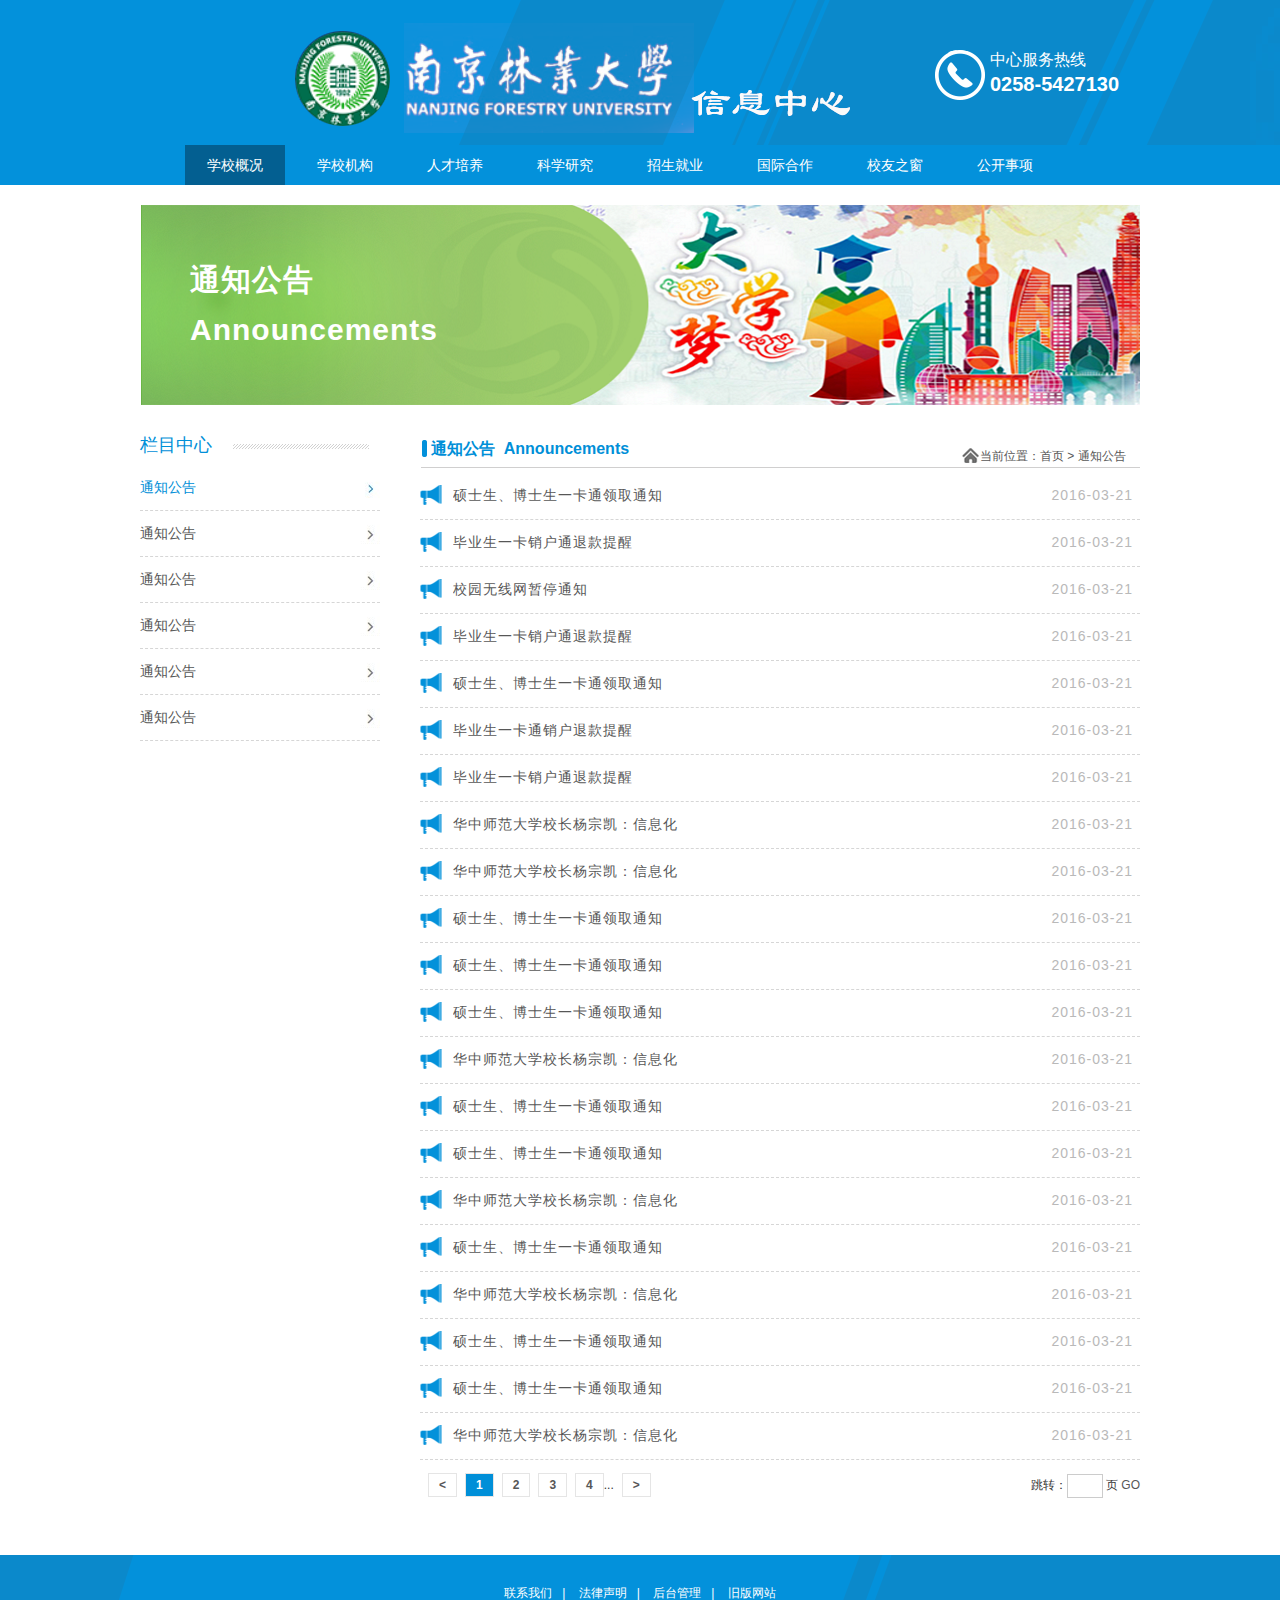
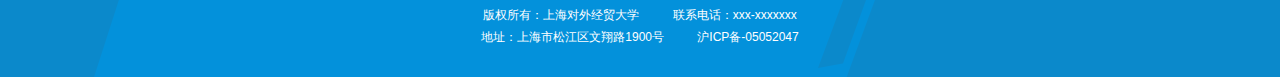
==== List.html @ 810687e2 "123" ====
﻿<!DOCTYPE HTML PUBLIC "-//W3C//DTD HTML 4.01//EN" "http://www.w3.org/TR/html4/strict.dtd">
<html>
<head>
    <meta http-equiv="Content-Type" content="text/html; charset=utf-8" />
    <title>南京林业大学</title>
    <link href="css/style.css" type="text/css" rel="stylesheet" />
</head>
<body>
    <div class="headCenter" id="headCenter">
        <div class="headMenu" id="headMenu">
            <div class="headMenuTelLogo">
            </div>
            <div class="headMenuTelCenter">
                <div class="headMenu01" id="headMenu01">
                    中心服务热线
                </div>
                <div class="headMenu02" id="headMenu02">
                    0258-5427130
                </div>
            </div>
        </div>
        <div class="index_top_out">
            <div class="index_top">
                <div class="index_nav">
                    <ul>
                        <li class="cur"><a href="Index.html">学校概况</a> </li>
                        <li><a href="page2.html">学校机构</a> </li>
                        <li><a href="page3.html">人才培养</a> </li>
                        <li><a href="#">科学研究</a> </li>
                        <li><a href="#">招生就业</a> </li>
                        <li><a href="#">国际合作</a> </li>
                        <li><a href="#">校友之窗</a> </li>
                        <li><a href="#">公开事项</a></li>
                    </ul>
                </div>
            </div>
        </div>
    </div>
    <div class="list_center">
        <div class="list_centerbg">
            <div class="list_centertitle">
                通知公告<br />
                Announcements
            </div>
        </div>
    </div>
    <div class="list_main">
        <div class="list_center_main">
            <div class="list_mainleft">
                <dl>
                    <dt>栏目中心 </dt>
                    <dd class="cur">
                        <a href="#">通知公告</a>
                    </dd>
                    <dd>
                        <a href="#">通知公告</a>
                    </dd>
                    <dd>
                        <a href="#">通知公告</a>
                    </dd>
                    <dd>
                        <a href="#">通知公告</a>
                    </dd>
                    <dd>
                        <a href="#">通知公告</a>
                    </dd>
                    <dd>
                        <a href="#">通知公告</a>
                    </dd>
                </dl>
            </div>
            <div class="list_mainright">
                <div class="outer3 outer4 outer6">
                    <div class="line">
                    </div>
                    <div class="list06">
                        <div class="list06left list06left">
                            <h4 class="h4">
                                通知公告&nbsp;&nbsp;Announcements
                            </h4>
                        </div>
                        <div class="list06right list06right licon">
                            <span class="a13">当前位置：首页 > 通知公告</span>
                        </div>
                    </div>
                    <ul>
                        <li>
                            <dl>
                                <dt class="messdt"></dt>
                                <dd>
                                    <a href="#" class="title03 hovercolor" title="硕士生、博士生一卡通领取通知">硕士生、博士生一卡通领取通知</a> <span class="title04 gray">
                                        2016-03-21</span>
                                </dd>
                            </dl>
                        </li>
                        <li>
                            <dl>
                                <dt class="messdt"></dt>
                                <dd>
                                    <a href="#" class="title03 hovercolor" title="毕业生一卡通销户退款提醒">毕业生一卡销户通退款提醒</a> <span class="title04">
                                        2016-03-21</span>
                                </dd>
                            </dl>
                        </li>
                        <li>
                            <dl>
                                <dt class="messdt"></dt>
                                <dd>
                                    <a href="#" class="title03 hovercolor" title="校园无线网暂停通知">校园无线网暂停通知</a> <span class="title04">2016-03-21</span>
                                </dd>
                            </dl>
                        </li>
                        <li>
                            <dl>
                                <dt class="messdt"></dt>
                                <dd>
                                    <a href="#" class="title03 hovercolor" title="毕业生一卡销户通退款提醒">毕业生一卡销户通退款提醒</a> <span class="title04">
                                        2016-03-21</span>
                                </dd>
                            </dl>
                        </li>
                        <li>
                            <dl>
                                <dt class="messdt"></dt>
                                <dd>
                                    <a href="#" class="title03 hovercolor" title="硕士生、博士生一卡通领取通知">硕士生、博士生一卡通领取通知</a> <span class="title04">
                                        2016-03-21</span>
                                </dd>
                            </dl>
                        </li>
                        <li>
                            <dl>
                                <dt class="messdt"></dt>
                                <dd>
                                    <a href="#" class="title03 hovercolor" title="毕业生一卡通销户退款提醒">毕业生一卡通销户退款提醒</a> <span class="title04">
                                        2016-03-21</span>
                                </dd>
                            </dl>
                        </li>
                        <li>
                            <dl>
                                <dt class="messdt"></dt>
                                <dd>
                                    <a href="#" class="title03 hovercolor" title="毕业生一卡销户通退款提醒">毕业生一卡销户通退款提醒</a> <span class="title04">
                                        2016-03-21</span>
                                </dd>
                            </dl>
                        </li>
                        <li>
                            <dl>
                                <dt class="messdt"></dt>
                                <dd>
                                    <a href="#" class="title03 hovercolor" title="华中师范大学校长杨宗凯：信息化">华中师范大学校长杨宗凯：信息化</a> <span class="title04">
                                        2016-03-21</span>
                                </dd>
                            </dl>
                        </li>
                        <li>
                            <dl>
                                <dt class="messdt"></dt>
                                <dd>
                                    <a href="#" class="title03 hovercolor" title="华中师范大学校长杨宗凯：信息化">华中师范大学校长杨宗凯：信息化</a> <span class="title04">
                                        2016-03-21</span>
                                </dd>
                            </dl>
                        </li>
                        <li>
                            <dl>
                                <dt class="messdt"></dt>
                                <dd>
                                    <a href="#" class="title03 hovercolor" title="硕士生、博士生一卡通领取通知">硕士生、博士生一卡通领取通知</a> <span class="title04 gray">
                                        2016-03-21</span>
                                </dd>
                            </dl>
                        </li>
                        <li>
                            <dl>
                                <dt class="messdt"></dt>
                                <dd>
                                    <a href="#" class="title03 hovercolor" title="硕士生、博士生一卡通领取通知">硕士生、博士生一卡通领取通知</a> <span class="title04 gray">
                                        2016-03-21</span>
                                </dd>
                            </dl>
                        </li>
                        <li>
                            <dl>
                                <dt class="messdt"></dt>
                                <dd>
                                    <a href="#" class="title03 hovercolor" title="硕士生、博士生一卡通领取通知">硕士生、博士生一卡通领取通知</a> <span class="title04 gray">
                                        2016-03-21</span>
                                </dd>
                            </dl>
                        </li>
                        <li>
                            <dl>
                                <dt class="messdt"></dt>
                                <dd>
                                    <a href="#" class="title03 hovercolor" title="华中师范大学校长杨宗凯：信息化">华中师范大学校长杨宗凯：信息化</a> <span class="title04">
                                        2016-03-21</span>
                                </dd>
                            </dl>
                        </li>
                        <li>
                            <dl>
                                <dt class="messdt"></dt>
                                <dd>
                                    <a href="#" class="title03 hovercolor" title="硕士生、博士生一卡通领取通知">硕士生、博士生一卡通领取通知</a> <span class="title04 gray">
                                        2016-03-21</span>
                                </dd>
                            </dl>
                        </li>
                        <li>
                            <dl>
                                <dt class="messdt"></dt>
                                <dd>
                                    <a href="#" class="title03 hovercolor" title="硕士生、博士生一卡通领取通知">硕士生、博士生一卡通领取通知</a> <span class="title04 gray">
                                        2016-03-21</span>
                                </dd>
                            </dl>
                        </li>
                        <li>
                            <dl>
                                <dt class="messdt"></dt>
                                <dd>
                                    <a href="#" class="title03 hovercolor" title="华中师范大学校长杨宗凯：信息化">华中师范大学校长杨宗凯：信息化</a> <span class="title04">
                                        2016-03-21</span>
                                </dd>
                            </dl>
                        </li>
                        <li>
                            <dl>
                                <dt class="messdt"></dt>
                                <dd>
                                    <a href="#" class="title03 hovercolor" title="硕士生、博士生一卡通领取通知">硕士生、博士生一卡通领取通知</a> <span class="title04 gray">
                                        2016-03-21</span>
                                </dd>
                            </dl>
                        </li>
                        <li>
                            <dl>
                                <dt class="messdt"></dt>
                                <dd>
                                    <a href="#" class="title03 hovercolor" title="华中师范大学校长杨宗凯：信息化">华中师范大学校长杨宗凯：信息化</a> <span class="title04">
                                        2016-03-21</span>
                                </dd>
                            </dl>
                        </li>
                        <li>
                            <dl>
                                <dt class="messdt"></dt>
                                <dd>
                                    <a href="#" class="title03 hovercolor" title="硕士生、博士生一卡通领取通知">硕士生、博士生一卡通领取通知</a> <span class="title04 gray">
                                        2016-03-21</span>
                                </dd>
                            </dl>
                        </li>
                        <li>
                            <dl>
                                <dt class="messdt"></dt>
                                <dd>
                                    <a href="#" class="title03 hovercolor" title="硕士生、博士生一卡通领取通知">硕士生、博士生一卡通领取通知</a> <span class="title04 gray">
                                        2016-03-21</span>
                                </dd>
                            </dl>
                        </li>
                        <li>
                            <dl>
                                <dt class="messdt"></dt>
                                <dd>
                                    <a href="#" class="title03 hovercolor" title="华中师范大学校长杨宗凯：信息化">华中师范大学校长杨宗凯：信息化</a> <span class="title04">
                                        2016-03-21</span>
                                </dd>
                            </dl>
                        </li>
                    </ul>
                    <div class="pageing">
                        <ul class="page">
                            <li><a href="#"><</a></li>
                            <li><a href="#" class="cur">1</a></li>
                            <li><a href="#">2</a></li>
                            <li><a href="#">3</a></li>
                            <li><a href="#">4</a></li><li><span>...</span></li>
                            <li><a href="#">></a></li>
                        </ul>
                        <ul class="pageingtz">
                         <li>
                         跳转：<input type="text" class="input"/>&nbsp;页&nbsp;<a href="#" class="a13">GO</a>
                         </li>
                        </ul>
                    </div>
                </div>
            </div>
        </div>
    </div>
    <div class="foot">
        <div class="foot_main">
            <p>
                <a href="#">联系我们</a><span>|</span> <a href="#">法律声明</a><span>|</span> <a href="#">后台管理</a><span>|</span>
                <a href="#">旧版网站</a>
            </p>
            <p>
                <label>
                    版权所有：上海对外经贸大学
                </label>
                &nbsp;&nbsp;&nbsp;&nbsp;&nbsp;&nbsp;&nbsp;&nbsp;
                <label>
                    联系电话：xxx-xxxxxxx
                </label>
            </p>
            <p>
                <label>
                    地址：上海市松江区文翔路1900号
                </label>
                &nbsp;&nbsp;&nbsp;&nbsp;&nbsp;&nbsp;&nbsp;&nbsp;
                <label>
                    沪ICP备-05052047
                </label>
            </p>
        </div>
    </div>
</body>
</html>
---- css/style.css ----
﻿{padding: 0px;margin: 0px;font-family: inherit;}
html{font-size: 100%;}
html, body, div, span, object, iframe, h1, h2, h3, h4, h5, h6, p, blockquote, pre, a, abbr, acronym, address, code, del, dfn, em, img, q, dl, dt, dd, ol, ul, li, fieldset, form, label, legend, article, aside, details, dialog, figcaption, figure, footer, header, hgroup, menu, nav, section, summary{margin: 0px;padding: 0px;border: 0px none;font: inherit;vertical-align: baseline;}
body{font-family: Roboto,Helvetica,Tahoma,Arial,sans-serif,SimSun,"宋体";font-size: 12px;color: #333;}
ol, ul{list-style: none outside none;}
a{text-decoration: none;}
li{list-style-type: none;}
h1, h2, h3, h4, h5, h6{font-weight: 400;}
h3{font-size: 1.5em;}
a:hover{ cursor:pointer;}
img{color: transparent;font-size: 0px;border: 0px none;vertical-align: middle;}
hr{border-right: 0px solid #CCC;border-width: 1px 0px 0px;border-style: solid;border-color: #CCC;-moz-border-top-colors: none;-moz-border-right-colors: none;-moz-border-bottom-colors: none;-moz-border-left-colors: none;border-image: none;}
hr{clear: both;height: 0px;overflow: hidden;}
button, input, select, textarea{margin: 0px;font-size: 100%;vertical-align: middle;}
b, strong{font-weight: 700;}
table{border-collapse: collapse;}
.lkundeline{text-decoration: underline;}
.line{height:15px;}
.h4{font-size:16px;color:#008FD8;font-weight:bold;text-align: center;}
.a12{font-size:12px;color:#B9B9B9;text-align: center;}
.a13{font-size:12px; color:#575757;}
.a14{font-size:12px; color:#575757;}
.pdr20{padding-right:20px;}
.gray{color:#B9B9B9;}
.blue{color:#008FD8;}
.right{ float:right;}
.hovercolor:hover{color:#008FD8;}
.underline:hover{ text-decoration:underline;}
.licon{background: url("../Images/licon.png") no-repeat scroll center left transparent; text-indent:20px;}
/*头部样式*/
.headCenter{width:100%;height:185px;background-image:url(../Images/head_logo.png);background-repeat: repeat;}
.headMenu{width:1000px;height:145px;margin:0 auto;position:relative;}
.headMenuTelLogo{width:50px;height:50px;position:absolute;right:155px;top:50px;background-image:url(../Images/tellogo.png);background-repeat: no-repeat;}
.headMenuTelCenter{width:150px;position:absolute;right:0px;top:50px;font-size:16px;color:#fff;}
.headMenu02{font-weight:bold;font-size:20px;padding-top:2px;}
.index_top_out{width: 100%;clear: both;background-color: #0391DB;height: 40px;}
.index_top_out .index_top{width: 1000px;height: 40px;margin: 0px auto;color: #FFF;}
.index_top_out .index_top .index_nav{margin-left: 45px;}
.index_top_out .index_top .index_nav ul li{float: left;position: relative;z-index: 1000;}
.index_top_out .index_top .index_nav ul li a{display: block;float: left;height: 40px;line-height: 40px;margin-right: 10px;font-size: 14px;color: #FFF;width: 100px;text-align: center;}
.index_top_out .index_top .index_nav ul li a:link, .index_nav ul li a:visited{color: #FFF;text-decoration: none;}
.index_nav ul li:hover a,.index_nav ul li.cur a{background: #035F91;}
.g-login-mid-outer{width: 100%;height: 500px;margin: 0px auto;font-size: 12px;}
/*首页样式*/
#side{width: 100%;height: 500px;overflow: hidden;position:relative;}
#side .m li{list-style: outside none none;}
#side .m li{width: 100%;min-width: 980px;background-position: center center;}
#side .m li a{display: block;width: 100%;height: 500px;}
#side .s{width:200px;height:40px;line-height:40px;position:absolute;top:460px;left:50%;}
#side .s li{display: block;float: left;cursor: pointer;width: 16px;height: 16px;margin-right: 5px;background: url("../Images/login-dot.png") no-repeat scroll center bottom transparent;text-indent: -9999px;}
#side .s li.cur{background-position: center top;}
#side2{width: 100%;height: 314px;padding-top:10px;overflow: hidden;}
#side2 .m2 li{list-style: outside none none;}
#side2 .m2 li{width: 100%;min-width: 480px;background-position: center center;}
#side2 .m2 li a{display: block;width: 100%;height: 314px;}
#side2 .s2{width:200px;height:15px;line-height:15px;position:absolute;top: 330px;left: 38%;}
#side2 .s2 li{display: block;float: left;cursor: pointer;width: 16px;height: 16px;margin-right: 5px;background: url("../Images/login-dot.png") no-repeat scroll center bottom transparent;text-indent: -9999px;}
#side2 .s2 li.cur{background-position: center top;}
.middle-menu-cent-midd{width: 1000px;margin: 0 auto;padding-top: 14px;}
.middle-menu-cent-midd .content-item-index{width: 250px;height:250px;float:left;display:inline-block;}
.middle-menu-cent-midd .content-item-index a{display:block;width: 250px;height:250px;}
.middle-menu-cent-midd .content-item-index .index01{background: url("../Images/index01.png") no-repeat 0px 0px;}
.middle-menu-cent-midd .content-item-index .index02{background: url("../Images/index02.png") no-repeat 0px 0px;}
.middle-menu-cent-midd .content-item-index .index03{background: url("../Images/index03.png") no-repeat 0px 0px;}
.middle-menu-cent-midd .content-item-index .index04{background: url("../Images/index04.png") no-repeat 0px 0px;}
.mian_center01{width:100%;height:400px;clear:both;background-color:#F0F0F0;}
.mian_center01 .middle{width:1000px;height:400px;margin:0 auto;}
.index05{width:1000px;height:33px;background: url("../Images/index05.png") no-repeat 0px 0px;}
.index05 .index05left{width:100px;height:33px;line-height:18px;float:left;display:inline-block;}
.index05 .index05right{width:50px;height:33px;line-height:33px;float:right;display:inline-block;}
.index06{width:480px;height:33px;background: url("../Images/index06.png") no-repeat 0px 0px;}
.index06 .index06left{width:100px;height:33px;line-height:18px;float:left;display:inline-block;}
.index06 .index06right{width:50px;height:33px;line-height:33px;float:right;display:inline-block;}
.outer2{width:485px;padding-right:15px;float:left;display:inline-block;height:336px;position:relative;}
.mianCenter{width:100%;min-height:500px;*min-height:500px;_min-height:500px;height:1200px;margin-top:30px;}
.mianCenter .mianCenterMain{width:1000px;height:auto;margin:0 auto;}
.outer3{width:500px;float:left;display:inline-block;height:336px;}
.outer3 ul li{height:66px;border-top:1px dashed #D6D6D6;}
.outer3 ul li.li01{border:none;}
.outer3 ul li dl{padding-top:10px;}
.outer3 ul li dt,.outer3 ul li dd{float:left;display:inline-block;height:45px;}
.outer3 ul li dt{width:23px;height:45px;}
.outer3 ul li dt.datedt{width:56px;position:relative;background: url("../Images/date02.png") no-repeat scroll center bottom transparent;}
.outer3 ul li.cur dt.datedt{background: url("../Images/date01.png") no-repeat scroll center bottom transparent;}
.outer3 ul li dt.filedt{background: url("../Images/file.png") no-repeat scroll center transparent;}
.outer3 ul li dt.perdt{background: url("../Images/per.png") no-repeat scroll center transparent;}
.outer3 ul li dt.helpdt{background: url("../Images/help.png") no-repeat scroll center transparent;}
.outer3 ul li dt.setdt{background: url("../Images/set.png") no-repeat scroll center transparent;}
.outer3 ul li dt.kuaidt{background: url("../Images/kuai.png") no-repeat scroll center transparent; width:28px;}
.outer3 ul li dt.messdt{background: url("../Images/mess.png") no-repeat scroll center transparent;}
.outer3 ul li dt .date01{position:absolute;top:2px;left:5px;color:#fff;}
.outer3 ul li dt .date02{position:absolute;top:20px;left:18px;font-size:16px;color:#A2A2A2;}
.outer3 ul li.cur dt .date02{color:#0388CD;}
.outer3 ul li dd .title01{color:#575757;font-size:14px;letter-spacing:1px;padding-left:10px;display:block;}
.outer3 ul li dd .title01:hover{color:#008FD8;}
.outer3 ul li dd .title01 i{display:inline-block;width:11px;height:11px;background: url("../Images/space.png") no-repeat scroll center transparent;}
.outer3 ul li dd .title02{color:#9C9C9C;font-size:12px;letter-spacing:1px;padding-left:10px;padding-top:6px;display:block;}
.outer3 ul li dd .title03{color:#575757;font-size:14px;letter-spacing:1px;display:inline-block; width: 320px;overflow: hidden;height: 45px;white-space: nowrap;overflow: hidden;text-overflow: ellipsis;}
.outer3 ul li dd .title03:hover{ color:#008FD8;}
.outer3 ul li dd .title04{color:#575757;font-size:14px;letter-spacing:1px;display:inline-block;float:right;}
.outer3 ul li dd .title04 .kuaidt{color:#575757;}
.outer3 ul li dd .title04 .kuaidt:hover{color:#008FD8;}
.outer4-left{width:480px;}
.outer4{height:450px; margin-bottom:35px;}
.outer4 ul li{height:46px;border-top:none; border-bottom:1px dashed #D6D6D6;}
.outer4 ul li dt{margin-right:10px;}
.outer4 ul li dl{padding-top:0px;}
.outer4 ul dl dd{width:430px; line-height:45px;}
.outer4 ul dl dd .kuaidt{display:inline-block;text-indent: 35px; background: url("../Images/kuai.png") no-repeat scroll left transparent;}
.outer5{ height:150px;}
/*列表页样式*/
.list_center{ width:100%; height:200px;  margin-top:15px;}
.list_center .list_centerbg { width:1000px; height:200px; margin:0 auto; margin-top:20px; position:relative; background: url("../Images/list01.png") no-repeat scroll center transparent;}
.list_center .list_centerbg .list_centertitle{ position:absolute; top:50px; left:50px; font-size:30px; color:#FFF; font-weight:bold; line-height:50px;  letter-spacing:1px;}
.list_main{ width:100%; height:1100px;  margin-top:20px;}
.list_main .list_center_main{width:1000px; margin:0 auto;}
.list_main .list_center_main .list_mainleft{ width:240px; height:auto; float:left; display:inline-block;  padding-right:40px;}
.list_main .list_center_main .list_mainleft dl dt{ width:240px; height:40px; line-height:40px; font-size:18px; color:#008FD8; background: url("../Images/list02.png") no-repeat scroll left transparent;}
.list_main .list_center_main .list_mainleft dl dd a{height: 45px;line-height: 45px;color: #575757;font-size: 14px; display:block; border-bottom: 1px dashed #D6D6D6;background: url("../Images/list04.png") no-repeat scroll right transparent;}
.list_main .list_center_main .list_mainleft dl dd.cur a{color: #008FD8;background: url("../Images/list05.png") no-repeat scroll right transparent;}
.list_main .list_center_main .list_mainright{ width:720px; height:auto;   float:left; display:inline-block;}
.list06{width:720px;height:33px;background: url("../Images/list06.png") no-repeat 0px 0px;}
.list06 .list06left{width:220px;height:33px;line-height:18px;float:left;display:inline-block;}
.list06 .list06right{width:180px;height:33px;line-height:33px;float:right;display:inline-block;}
.outer6{ width:720px;}
.outer6 ul dl dd {width: 680px;line-height: 45px;}
.outer6 ul li dd .title03 {width: 520px;overflow: hidden;height: 45px;white-space: nowrap;overflow: hidden;text-overflow: ellipsis;}
.outer6 ul li dd .title04{color:#B9B9B9;}
/*分页*/
.pageing {height: 50px;line-height: 50px;}
.pageing ul.page li {float: left;  border:none;}
.pageing ul.page a {margin-left: 8px;padding: 4px 10px;background: none repeat scroll 0% 0% #FFF;border: 1px solid #E5E5E5;color: #575757;font-weight: bold;}
.pageing ul.page a.cur, .pageing ul.page li a:hover {background: #008FD8;color: #fff;}
.pageing ul.pageingtz { float:right;}
.pageing ul.pageingtz li{border:none;}
.pageing ul.pageingtz li .input{width:30px; height:20px; border:1px solid #CCCCCC;}
/*详情页*/
.detail_center{width:100%;min-height:500px; height:auto; margin-top:35px;margin-bottom:80px;}
.detail_center .detail_centerbg{width:1000px;height:auto; margin:0 auto;}
.list07{width:1000px;height:33px;background: url("../Images/list07.png") no-repeat 0px 0px;}
.list07 .list07left{width:220px;height:33px;line-height:18px;float:left;display:inline-block;}
.list07 .list07right{width:170px;height:33px;line-height:33px;float:right;display:inline-block;}
.detail_center .detail_centerbg .detail_title{ text-align:center; margin-top: 40px; padding-bottom:30px; border-bottom:1px dashed #D6D6D6;}
.detail_center .detail_centerbg .detail_title .title{ font-size:20px; font-weight:bold; color:#333;}
.detail_center .detail_centerbg .detail_data{font-size:14px; color:#575757; margin-top:30px; }
.detail_center .detail_centerbg .detail_data p{ line-height:20px;}
.detail_center .detail_centerbg .detail_foot{ font-size:14px; color:#575757; margin-top:30px;}
.detail_center .detail_centerbg .detail_foot p{ line-height:20px;}

/*脚部样式*/
.foot{width:100%;height:122px;margin-top:30px;background: url("../Images/foot.png") repeat scroll center transparent;}
.foot_main{width:1000px;height:70px;margin:0 auto;text-align:center;padding-top:25px;}
.foot_main p{padding-top:5px;color:#fff;}
.foot_main p a,.foot_main p span{padding:5px;color:#fff;}
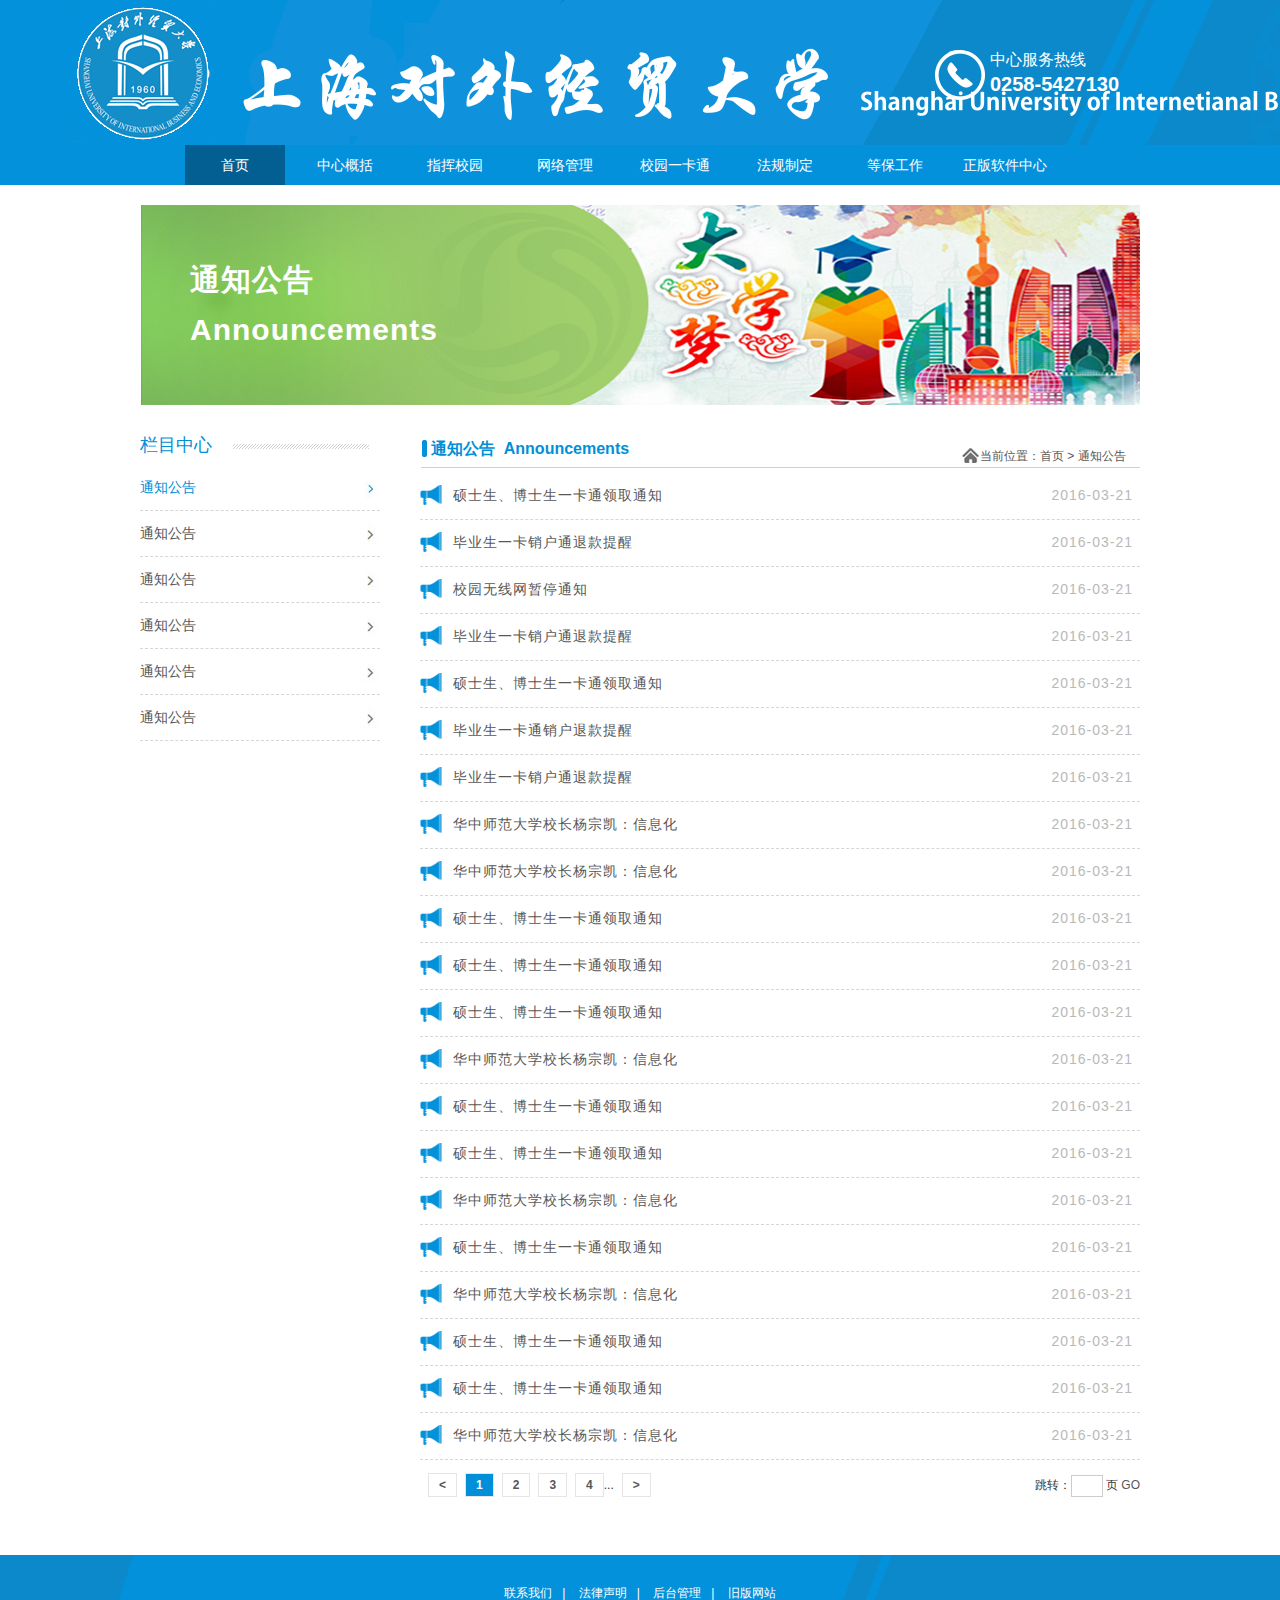
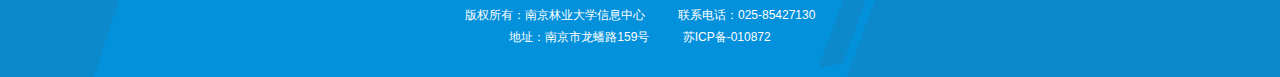
==== commit c2cfe5b6: "0523" ====
--- a/List.html
+++ b/List.html
@@ -1,322 +1,322 @@
-﻿<!DOCTYPE HTML PUBLIC "-//W3C//DTD HTML 4.01//EN" "http://www.w3.org/TR/html4/strict.dtd">
-<html>
-<head>
-    <meta http-equiv="Content-Type" content="text/html; charset=utf-8" />
-    <title>南京林业大学</title>
-    <link href="css/style.css" type="text/css" rel="stylesheet" />
-</head>
-<body>
-    <div class="headCenter" id="headCenter">
-        <div class="headMenu" id="headMenu">
-            <div class="headMenuTelLogo">
-            </div>
-            <div class="headMenuTelCenter">
-                <div class="headMenu01" id="headMenu01">
-                    中心服务热线
-                </div>
-                <div class="headMenu02" id="headMenu02">
-                    0258-5427130
-                </div>
-            </div>
-        </div>
-        <div class="index_top_out">
-            <div class="index_top">
-                <div class="index_nav">
-                    <ul>
-                        <li class="cur"><a href="Index.html">学校概况</a> </li>
-                        <li><a href="page2.html">学校机构</a> </li>
-                        <li><a href="page3.html">人才培养</a> </li>
-                        <li><a href="#">科学研究</a> </li>
-                        <li><a href="#">招生就业</a> </li>
-                        <li><a href="#">国际合作</a> </li>
-                        <li><a href="#">校友之窗</a> </li>
-                        <li><a href="#">公开事项</a></li>
-                    </ul>
-                </div>
-            </div>
-        </div>
-    </div>
-    <div class="list_center">
-        <div class="list_centerbg">
-            <div class="list_centertitle">
-                通知公告<br />
-                Announcements
-            </div>
-        </div>
-    </div>
-    <div class="list_main">
-        <div class="list_center_main">
-            <div class="list_mainleft">
-                <dl>
-                    <dt>栏目中心 </dt>
-                    <dd class="cur">
-                        <a href="#">通知公告</a>
-                    </dd>
-                    <dd>
-                        <a href="#">通知公告</a>
-                    </dd>
-                    <dd>
-                        <a href="#">通知公告</a>
-                    </dd>
-                    <dd>
-                        <a href="#">通知公告</a>
-                    </dd>
-                    <dd>
-                        <a href="#">通知公告</a>
-                    </dd>
-                    <dd>
-                        <a href="#">通知公告</a>
-                    </dd>
-                </dl>
-            </div>
-            <div class="list_mainright">
-                <div class="outer3 outer4 outer6">
-                    <div class="line">
-                    </div>
-                    <div class="list06">
-                        <div class="list06left list06left">
-                            <h4 class="h4">
-                                通知公告&nbsp;&nbsp;Announcements
-                            </h4>
-                        </div>
-                        <div class="list06right list06right licon">
-                            <span class="a13">当前位置：首页 > 通知公告</span>
-                        </div>
-                    </div>
-                    <ul>
-                        <li>
-                            <dl>
-                                <dt class="messdt"></dt>
-                                <dd>
-                                    <a href="#" class="title03 hovercolor" title="硕士生、博士生一卡通领取通知">硕士生、博士生一卡通领取通知</a> <span class="title04 gray">
-                                        2016-03-21</span>
-                                </dd>
-                            </dl>
-                        </li>
-                        <li>
-                            <dl>
-                                <dt class="messdt"></dt>
-                                <dd>
-                                    <a href="#" class="title03 hovercolor" title="毕业生一卡通销户退款提醒">毕业生一卡销户通退款提醒</a> <span class="title04">
-                                        2016-03-21</span>
-                                </dd>
-                            </dl>
-                        </li>
-                        <li>
-                            <dl>
-                                <dt class="messdt"></dt>
-                                <dd>
-                                    <a href="#" class="title03 hovercolor" title="校园无线网暂停通知">校园无线网暂停通知</a> <span class="title04">2016-03-21</span>
-                                </dd>
-                            </dl>
-                        </li>
-                        <li>
-                            <dl>
-                                <dt class="messdt"></dt>
-                                <dd>
-                                    <a href="#" class="title03 hovercolor" title="毕业生一卡销户通退款提醒">毕业生一卡销户通退款提醒</a> <span class="title04">
-                                        2016-03-21</span>
-                                </dd>
-                            </dl>
-                        </li>
-                        <li>
-                            <dl>
-                                <dt class="messdt"></dt>
-                                <dd>
-                                    <a href="#" class="title03 hovercolor" title="硕士生、博士生一卡通领取通知">硕士生、博士生一卡通领取通知</a> <span class="title04">
-                                        2016-03-21</span>
-                                </dd>
-                            </dl>
-                        </li>
-                        <li>
-                            <dl>
-                                <dt class="messdt"></dt>
-                                <dd>
-                                    <a href="#" class="title03 hovercolor" title="毕业生一卡通销户退款提醒">毕业生一卡通销户退款提醒</a> <span class="title04">
-                                        2016-03-21</span>
-                                </dd>
-                            </dl>
-                        </li>
-                        <li>
-                            <dl>
-                                <dt class="messdt"></dt>
-                                <dd>
-                                    <a href="#" class="title03 hovercolor" title="毕业生一卡销户通退款提醒">毕业生一卡销户通退款提醒</a> <span class="title04">
-                                        2016-03-21</span>
-                                </dd>
-                            </dl>
-                        </li>
-                        <li>
-                            <dl>
-                                <dt class="messdt"></dt>
-                                <dd>
-                                    <a href="#" class="title03 hovercolor" title="华中师范大学校长杨宗凯：信息化">华中师范大学校长杨宗凯：信息化</a> <span class="title04">
-                                        2016-03-21</span>
-                                </dd>
-                            </dl>
-                        </li>
-                        <li>
-                            <dl>
-                                <dt class="messdt"></dt>
-                                <dd>
-                                    <a href="#" class="title03 hovercolor" title="华中师范大学校长杨宗凯：信息化">华中师范大学校长杨宗凯：信息化</a> <span class="title04">
-                                        2016-03-21</span>
-                                </dd>
-                            </dl>
-                        </li>
-                        <li>
-                            <dl>
-                                <dt class="messdt"></dt>
-                                <dd>
-                                    <a href="#" class="title03 hovercolor" title="硕士生、博士生一卡通领取通知">硕士生、博士生一卡通领取通知</a> <span class="title04 gray">
-                                        2016-03-21</span>
-                                </dd>
-                            </dl>
-                        </li>
-                        <li>
-                            <dl>
-                                <dt class="messdt"></dt>
-                                <dd>
-                                    <a href="#" class="title03 hovercolor" title="硕士生、博士生一卡通领取通知">硕士生、博士生一卡通领取通知</a> <span class="title04 gray">
-                                        2016-03-21</span>
-                                </dd>
-                            </dl>
-                        </li>
-                        <li>
-                            <dl>
-                                <dt class="messdt"></dt>
-                                <dd>
-                                    <a href="#" class="title03 hovercolor" title="硕士生、博士生一卡通领取通知">硕士生、博士生一卡通领取通知</a> <span class="title04 gray">
-                                        2016-03-21</span>
-                                </dd>
-                            </dl>
-                        </li>
-                        <li>
-                            <dl>
-                                <dt class="messdt"></dt>
-                                <dd>
-                                    <a href="#" class="title03 hovercolor" title="华中师范大学校长杨宗凯：信息化">华中师范大学校长杨宗凯：信息化</a> <span class="title04">
-                                        2016-03-21</span>
-                                </dd>
-                            </dl>
-                        </li>
-                        <li>
-                            <dl>
-                                <dt class="messdt"></dt>
-                                <dd>
-                                    <a href="#" class="title03 hovercolor" title="硕士生、博士生一卡通领取通知">硕士生、博士生一卡通领取通知</a> <span class="title04 gray">
-                                        2016-03-21</span>
-                                </dd>
-                            </dl>
-                        </li>
-                        <li>
-                            <dl>
-                                <dt class="messdt"></dt>
-                                <dd>
-                                    <a href="#" class="title03 hovercolor" title="硕士生、博士生一卡通领取通知">硕士生、博士生一卡通领取通知</a> <span class="title04 gray">
-                                        2016-03-21</span>
-                                </dd>
-                            </dl>
-                        </li>
-                        <li>
-                            <dl>
-                                <dt class="messdt"></dt>
-                                <dd>
-                                    <a href="#" class="title03 hovercolor" title="华中师范大学校长杨宗凯：信息化">华中师范大学校长杨宗凯：信息化</a> <span class="title04">
-                                        2016-03-21</span>
-                                </dd>
-                            </dl>
-                        </li>
-                        <li>
-                            <dl>
-                                <dt class="messdt"></dt>
-                                <dd>
-                                    <a href="#" class="title03 hovercolor" title="硕士生、博士生一卡通领取通知">硕士生、博士生一卡通领取通知</a> <span class="title04 gray">
-                                        2016-03-21</span>
-                                </dd>
-                            </dl>
-                        </li>
-                        <li>
-                            <dl>
-                                <dt class="messdt"></dt>
-                                <dd>
-                                    <a href="#" class="title03 hovercolor" title="华中师范大学校长杨宗凯：信息化">华中师范大学校长杨宗凯：信息化</a> <span class="title04">
-                                        2016-03-21</span>
-                                </dd>
-                            </dl>
-                        </li>
-                        <li>
-                            <dl>
-                                <dt class="messdt"></dt>
-                                <dd>
-                                    <a href="#" class="title03 hovercolor" title="硕士生、博士生一卡通领取通知">硕士生、博士生一卡通领取通知</a> <span class="title04 gray">
-                                        2016-03-21</span>
-                                </dd>
-                            </dl>
-                        </li>
-                        <li>
-                            <dl>
-                                <dt class="messdt"></dt>
-                                <dd>
-                                    <a href="#" class="title03 hovercolor" title="硕士生、博士生一卡通领取通知">硕士生、博士生一卡通领取通知</a> <span class="title04 gray">
-                                        2016-03-21</span>
-                                </dd>
-                            </dl>
-                        </li>
-                        <li>
-                            <dl>
-                                <dt class="messdt"></dt>
-                                <dd>
-                                    <a href="#" class="title03 hovercolor" title="华中师范大学校长杨宗凯：信息化">华中师范大学校长杨宗凯：信息化</a> <span class="title04">
-                                        2016-03-21</span>
-                                </dd>
-                            </dl>
-                        </li>
-                    </ul>
-                    <div class="pageing">
-                        <ul class="page">
-                            <li><a href="#"><</a></li>
-                            <li><a href="#" class="cur">1</a></li>
-                            <li><a href="#">2</a></li>
-                            <li><a href="#">3</a></li>
-                            <li><a href="#">4</a></li><li><span>...</span></li>
-                            <li><a href="#">></a></li>
-                        </ul>
-                        <ul class="pageingtz">
-                         <li>
-                         跳转：<input type="text" class="input"/>&nbsp;页&nbsp;<a href="#" class="a13">GO</a>
-                         </li>
-                        </ul>
-                    </div>
-                </div>
-            </div>
-        </div>
-    </div>
-    <div class="foot">
-        <div class="foot_main">
-            <p>
-                <a href="#">联系我们</a><span>|</span> <a href="#">法律声明</a><span>|</span> <a href="#">后台管理</a><span>|</span>
-                <a href="#">旧版网站</a>
-            </p>
-            <p>
-                <label>
-                    版权所有：上海对外经贸大学
-                </label>
-                &nbsp;&nbsp;&nbsp;&nbsp;&nbsp;&nbsp;&nbsp;&nbsp;
-                <label>
-                    联系电话：xxx-xxxxxxx
-                </label>
-            </p>
-            <p>
-                <label>
-                    地址：上海市松江区文翔路1900号
-                </label>
-                &nbsp;&nbsp;&nbsp;&nbsp;&nbsp;&nbsp;&nbsp;&nbsp;
-                <label>
-                    沪ICP备-05052047
-                </label>
-            </p>
-        </div>
-    </div>
-</body>
-</html>
+﻿<!DOCTYPE HTML PUBLIC "-//W3C//DTD HTML 4.01//EN" "http://www.w3.org/TR/html4/strict.dtd">
+<html>
+<head>
+    <meta http-equiv="Content-Type" content="text/html; charset=utf-8" />
+    <title>南京林业大学</title>
+    <link href="css/style.css" type="text/css" rel="stylesheet" />
+</head>
+<body>
+    <div class="headCenter" id="headCenter">
+        <div class="headMenu" id="headMenu">
+            <div class="headMenuTelLogo">
+            </div>
+            <div class="headMenuTelCenter">
+                <div class="headMenu01" id="headMenu01">
+                    中心服务热线
+                </div>
+                <div class="headMenu02" id="headMenu02">
+                    0258-5427130
+                </div>
+            </div>
+        </div>
+        <div class="index_top_out">
+            <div class="index_top">
+                <div class="index_nav">
+                    <ul>
+                        <li class="cur"><a href="#">首页</a> </li>
+                        <li><a href="#">中心概括</a> </li>
+                        <li><a href="#">指挥校园</a> </li>
+                        <li><a href="#">网络管理</a> </li>
+                        <li><a href="#">校园一卡通</a> </li>
+                        <li><a href="#">法规制定</a> </li>
+                        <li><a href="#">等保工作</a> </li>
+                        <li><a href="#">正版软件中心</a></li>
+                    </ul>
+                </div>
+            </div>
+        </div>
+    </div>
+    <div class="list_center">
+        <div class="list_centerbg">
+            <div class="list_centertitle">
+                通知公告<br />
+                Announcements
+            </div>
+        </div>
+    </div>
+    <div class="list_main">
+        <div class="list_center_main">
+            <div class="list_mainleft">
+                <dl>
+                    <dt>栏目中心 </dt>
+                    <dd class="cur">
+                        <a href="#">通知公告</a>
+                    </dd>
+                    <dd>
+                        <a href="#">通知公告</a>
+                    </dd>
+                    <dd>
+                        <a href="#">通知公告</a>
+                    </dd>
+                    <dd>
+                        <a href="#">通知公告</a>
+                    </dd>
+                    <dd>
+                        <a href="#">通知公告</a>
+                    </dd>
+                    <dd>
+                        <a href="#">通知公告</a>
+                    </dd>
+                </dl>
+            </div>
+            <div class="list_mainright">
+                <div class="outer3 outer4 outer6">
+                    <div class="line">
+                    </div>
+                    <div class="list06">
+                        <div class="list06left list06left">
+                            <h4 class="h4">
+                                通知公告&nbsp;&nbsp;Announcements
+                            </h4>
+                        </div>
+                        <div class="list06right list06right licon">
+                            <span class="a13">当前位置：首页 > 通知公告</span>
+                        </div>
+                    </div>
+                    <ul>
+                        <li>
+                            <dl>
+                                <dt class="messdt"></dt>
+                                <dd>
+                                    <a href="#" class="title03 hovercolor" title="硕士生、博士生一卡通领取通知">硕士生、博士生一卡通领取通知</a> <span class="title04 gray">
+                                        2016-03-21</span>
+                                </dd>
+                            </dl>
+                        </li>
+                        <li>
+                            <dl>
+                                <dt class="messdt"></dt>
+                                <dd>
+                                    <a href="#" class="title03 hovercolor" title="毕业生一卡通销户退款提醒">毕业生一卡销户通退款提醒</a> <span class="title04">
+                                        2016-03-21</span>
+                                </dd>
+                            </dl>
+                        </li>
+                        <li>
+                            <dl>
+                                <dt class="messdt"></dt>
+                                <dd>
+                                    <a href="#" class="title03 hovercolor" title="校园无线网暂停通知">校园无线网暂停通知</a> <span class="title04">2016-03-21</span>
+                                </dd>
+                            </dl>
+                        </li>
+                        <li>
+                            <dl>
+                                <dt class="messdt"></dt>
+                                <dd>
+                                    <a href="#" class="title03 hovercolor" title="毕业生一卡销户通退款提醒">毕业生一卡销户通退款提醒</a> <span class="title04">
+                                        2016-03-21</span>
+                                </dd>
+                            </dl>
+                        </li>
+                        <li>
+                            <dl>
+                                <dt class="messdt"></dt>
+                                <dd>
+                                    <a href="#" class="title03 hovercolor" title="硕士生、博士生一卡通领取通知">硕士生、博士生一卡通领取通知</a> <span class="title04">
+                                        2016-03-21</span>
+                                </dd>
+                            </dl>
+                        </li>
+                        <li>
+                            <dl>
+                                <dt class="messdt"></dt>
+                                <dd>
+                                    <a href="#" class="title03 hovercolor" title="毕业生一卡通销户退款提醒">毕业生一卡通销户退款提醒</a> <span class="title04">
+                                        2016-03-21</span>
+                                </dd>
+                            </dl>
+                        </li>
+                        <li>
+                            <dl>
+                                <dt class="messdt"></dt>
+                                <dd>
+                                    <a href="#" class="title03 hovercolor" title="毕业生一卡销户通退款提醒">毕业生一卡销户通退款提醒</a> <span class="title04">
+                                        2016-03-21</span>
+                                </dd>
+                            </dl>
+                        </li>
+                        <li>
+                            <dl>
+                                <dt class="messdt"></dt>
+                                <dd>
+                                    <a href="#" class="title03 hovercolor" title="华中师范大学校长杨宗凯：信息化">华中师范大学校长杨宗凯：信息化</a> <span class="title04">
+                                        2016-03-21</span>
+                                </dd>
+                            </dl>
+                        </li>
+                        <li>
+                            <dl>
+                                <dt class="messdt"></dt>
+                                <dd>
+                                    <a href="#" class="title03 hovercolor" title="华中师范大学校长杨宗凯：信息化">华中师范大学校长杨宗凯：信息化</a> <span class="title04">
+                                        2016-03-21</span>
+                                </dd>
+                            </dl>
+                        </li>
+                        <li>
+                            <dl>
+                                <dt class="messdt"></dt>
+                                <dd>
+                                    <a href="#" class="title03 hovercolor" title="硕士生、博士生一卡通领取通知">硕士生、博士生一卡通领取通知</a> <span class="title04 gray">
+                                        2016-03-21</span>
+                                </dd>
+                            </dl>
+                        </li>
+                        <li>
+                            <dl>
+                                <dt class="messdt"></dt>
+                                <dd>
+                                    <a href="#" class="title03 hovercolor" title="硕士生、博士生一卡通领取通知">硕士生、博士生一卡通领取通知</a> <span class="title04 gray">
+                                        2016-03-21</span>
+                                </dd>
+                            </dl>
+                        </li>
+                        <li>
+                            <dl>
+                                <dt class="messdt"></dt>
+                                <dd>
+                                    <a href="#" class="title03 hovercolor" title="硕士生、博士生一卡通领取通知">硕士生、博士生一卡通领取通知</a> <span class="title04 gray">
+                                        2016-03-21</span>
+                                </dd>
+                            </dl>
+                        </li>
+                        <li>
+                            <dl>
+                                <dt class="messdt"></dt>
+                                <dd>
+                                    <a href="#" class="title03 hovercolor" title="华中师范大学校长杨宗凯：信息化">华中师范大学校长杨宗凯：信息化</a> <span class="title04">
+                                        2016-03-21</span>
+                                </dd>
+                            </dl>
+                        </li>
+                        <li>
+                            <dl>
+                                <dt class="messdt"></dt>
+                                <dd>
+                                    <a href="#" class="title03 hovercolor" title="硕士生、博士生一卡通领取通知">硕士生、博士生一卡通领取通知</a> <span class="title04 gray">
+                                        2016-03-21</span>
+                                </dd>
+                            </dl>
+                        </li>
+                        <li>
+                            <dl>
+                                <dt class="messdt"></dt>
+                                <dd>
+                                    <a href="#" class="title03 hovercolor" title="硕士生、博士生一卡通领取通知">硕士生、博士生一卡通领取通知</a> <span class="title04 gray">
+                                        2016-03-21</span>
+                                </dd>
+                            </dl>
+                        </li>
+                        <li>
+                            <dl>
+                                <dt class="messdt"></dt>
+                                <dd>
+                                    <a href="#" class="title03 hovercolor" title="华中师范大学校长杨宗凯：信息化">华中师范大学校长杨宗凯：信息化</a> <span class="title04">
+                                        2016-03-21</span>
+                                </dd>
+                            </dl>
+                        </li>
+                        <li>
+                            <dl>
+                                <dt class="messdt"></dt>
+                                <dd>
+                                    <a href="#" class="title03 hovercolor" title="硕士生、博士生一卡通领取通知">硕士生、博士生一卡通领取通知</a> <span class="title04 gray">
+                                        2016-03-21</span>
+                                </dd>
+                            </dl>
+                        </li>
+                        <li>
+                            <dl>
+                                <dt class="messdt"></dt>
+                                <dd>
+                                    <a href="#" class="title03 hovercolor" title="华中师范大学校长杨宗凯：信息化">华中师范大学校长杨宗凯：信息化</a> <span class="title04">
+                                        2016-03-21</span>
+                                </dd>
+                            </dl>
+                        </li>
+                        <li>
+                            <dl>
+                                <dt class="messdt"></dt>
+                                <dd>
+                                    <a href="#" class="title03 hovercolor" title="硕士生、博士生一卡通领取通知">硕士生、博士生一卡通领取通知</a> <span class="title04 gray">
+                                        2016-03-21</span>
+                                </dd>
+                            </dl>
+                        </li>
+                        <li>
+                            <dl>
+                                <dt class="messdt"></dt>
+                                <dd>
+                                    <a href="#" class="title03 hovercolor" title="硕士生、博士生一卡通领取通知">硕士生、博士生一卡通领取通知</a> <span class="title04 gray">
+                                        2016-03-21</span>
+                                </dd>
+                            </dl>
+                        </li>
+                        <li>
+                            <dl>
+                                <dt class="messdt"></dt>
+                                <dd>
+                                    <a href="#" class="title03 hovercolor" title="华中师范大学校长杨宗凯：信息化">华中师范大学校长杨宗凯：信息化</a> <span class="title04">
+                                        2016-03-21</span>
+                                </dd>
+                            </dl>
+                        </li>
+                    </ul>
+                    <div class="pageing">
+                        <ul class="page">
+                            <li><a href="#"><</a></li>
+                            <li><a href="#" class="cur">1</a></li>
+                            <li><a href="#">2</a></li>
+                            <li><a href="#">3</a></li>
+                            <li><a href="#">4</a></li><li><span>...</span></li>
+                            <li><a href="#">></a></li>
+                        </ul>
+                        <ul class="pageingtz">
+                         <li>
+                         跳转：<input type="text" class="input"/>&nbsp;页&nbsp;<a href="#" class="a13">GO</a>
+                         </li>
+                        </ul>
+                    </div>
+                </div>
+            </div>
+        </div>
+    </div>
+    <div class="foot">
+        <div class="foot_main">
+            <p>
+                <a href="#">联系我们</a><span>|</span> <a href="#">法律声明</a><span>|</span> <a href="#">后台管理</a><span>|</span>
+                <a href="#">旧版网站</a>
+            </p>
+            <p>
+                <label>
+                    版权所有：南京林业大学信息中心
+                </label>
+                &nbsp;&nbsp;&nbsp;&nbsp;&nbsp;&nbsp;&nbsp;&nbsp;
+                <label>
+                    联系电话：025-85427130
+                </label>
+            </p>
+            <p>
+                <label>
+                    地址：南京市龙蟠路159号
+                </label>
+                &nbsp;&nbsp;&nbsp;&nbsp;&nbsp;&nbsp;&nbsp;&nbsp;
+                <label>
+                    苏ICP备-010872
+                </label>
+            </p>
+        </div>
+    </div>
+</body>
+</html>
--- a/css/style.css
+++ b/css/style.css
@@ -1,154 +1,156 @@
-﻿{padding: 0px;margin: 0px;font-family: inherit;}
-html{font-size: 100%;}
-html, body, div, span, object, iframe, h1, h2, h3, h4, h5, h6, p, blockquote, pre, a, abbr, acronym, address, code, del, dfn, em, img, q, dl, dt, dd, ol, ul, li, fieldset, form, label, legend, article, aside, details, dialog, figcaption, figure, footer, header, hgroup, menu, nav, section, summary{margin: 0px;padding: 0px;border: 0px none;font: inherit;vertical-align: baseline;}
-body{font-family: Roboto,Helvetica,Tahoma,Arial,sans-serif,SimSun,"宋体";font-size: 12px;color: #333;}
-ol, ul{list-style: none outside none;}
-a{text-decoration: none;}
-li{list-style-type: none;}
-h1, h2, h3, h4, h5, h6{font-weight: 400;}
-h3{font-size: 1.5em;}
-a:hover{ cursor:pointer;}
-img{color: transparent;font-size: 0px;border: 0px none;vertical-align: middle;}
-hr{border-right: 0px solid #CCC;border-width: 1px 0px 0px;border-style: solid;border-color: #CCC;-moz-border-top-colors: none;-moz-border-right-colors: none;-moz-border-bottom-colors: none;-moz-border-left-colors: none;border-image: none;}
-hr{clear: both;height: 0px;overflow: hidden;}
-button, input, select, textarea{margin: 0px;font-size: 100%;vertical-align: middle;}
-b, strong{font-weight: 700;}
-table{border-collapse: collapse;}
-.lkundeline{text-decoration: underline;}
-.line{height:15px;}
-.h4{font-size:16px;color:#008FD8;font-weight:bold;text-align: center;}
-.a12{font-size:12px;color:#B9B9B9;text-align: center;}
-.a13{font-size:12px; color:#575757;}
-.a14{font-size:12px; color:#575757;}
-.pdr20{padding-right:20px;}
-.gray{color:#B9B9B9;}
-.blue{color:#008FD8;}
-.right{ float:right;}
-.hovercolor:hover{color:#008FD8;}
-.underline:hover{ text-decoration:underline;}
-.licon{background: url("../Images/licon.png") no-repeat scroll center left transparent; text-indent:20px;}
-/*头部样式*/
-.headCenter{width:100%;height:185px;background-image:url(../Images/head_logo.png);background-repeat: repeat;}
-.headMenu{width:1000px;height:145px;margin:0 auto;position:relative;}
-.headMenuTelLogo{width:50px;height:50px;position:absolute;right:155px;top:50px;background-image:url(../Images/tellogo.png);background-repeat: no-repeat;}
-.headMenuTelCenter{width:150px;position:absolute;right:0px;top:50px;font-size:16px;color:#fff;}
-.headMenu02{font-weight:bold;font-size:20px;padding-top:2px;}
-.index_top_out{width: 100%;clear: both;background-color: #0391DB;height: 40px;}
-.index_top_out .index_top{width: 1000px;height: 40px;margin: 0px auto;color: #FFF;}
-.index_top_out .index_top .index_nav{margin-left: 45px;}
-.index_top_out .index_top .index_nav ul li{float: left;position: relative;z-index: 1000;}
-.index_top_out .index_top .index_nav ul li a{display: block;float: left;height: 40px;line-height: 40px;margin-right: 10px;font-size: 14px;color: #FFF;width: 100px;text-align: center;}
-.index_top_out .index_top .index_nav ul li a:link, .index_nav ul li a:visited{color: #FFF;text-decoration: none;}
-.index_nav ul li:hover a,.index_nav ul li.cur a{background: #035F91;}
-.g-login-mid-outer{width: 100%;height: 500px;margin: 0px auto;font-size: 12px;}
-/*首页样式*/
-#side{width: 100%;height: 500px;overflow: hidden;position:relative;}
-#side .m li{list-style: outside none none;}
-#side .m li{width: 100%;min-width: 980px;background-position: center center;}
-#side .m li a{display: block;width: 100%;height: 500px;}
-#side .s{width:200px;height:40px;line-height:40px;position:absolute;top:460px;left:50%;}
-#side .s li{display: block;float: left;cursor: pointer;width: 16px;height: 16px;margin-right: 5px;background: url("../Images/login-dot.png") no-repeat scroll center bottom transparent;text-indent: -9999px;}
-#side .s li.cur{background-position: center top;}
-#side2{width: 100%;height: 314px;padding-top:10px;overflow: hidden;}
-#side2 .m2 li{list-style: outside none none;}
-#side2 .m2 li{width: 100%;min-width: 480px;background-position: center center;}
-#side2 .m2 li a{display: block;width: 100%;height: 314px;}
-#side2 .s2{width:200px;height:15px;line-height:15px;position:absolute;top: 330px;left: 38%;}
-#side2 .s2 li{display: block;float: left;cursor: pointer;width: 16px;height: 16px;margin-right: 5px;background: url("../Images/login-dot.png") no-repeat scroll center bottom transparent;text-indent: -9999px;}
-#side2 .s2 li.cur{background-position: center top;}
-.middle-menu-cent-midd{width: 1000px;margin: 0 auto;padding-top: 14px;}
-.middle-menu-cent-midd .content-item-index{width: 250px;height:250px;float:left;display:inline-block;}
-.middle-menu-cent-midd .content-item-index a{display:block;width: 250px;height:250px;}
-.middle-menu-cent-midd .content-item-index .index01{background: url("../Images/index01.png") no-repeat 0px 0px;}
-.middle-menu-cent-midd .content-item-index .index02{background: url("../Images/index02.png") no-repeat 0px 0px;}
-.middle-menu-cent-midd .content-item-index .index03{background: url("../Images/index03.png") no-repeat 0px 0px;}
-.middle-menu-cent-midd .content-item-index .index04{background: url("../Images/index04.png") no-repeat 0px 0px;}
-.mian_center01{width:100%;height:400px;clear:both;background-color:#F0F0F0;}
-.mian_center01 .middle{width:1000px;height:400px;margin:0 auto;}
-.index05{width:1000px;height:33px;background: url("../Images/index05.png") no-repeat 0px 0px;}
-.index05 .index05left{width:100px;height:33px;line-height:18px;float:left;display:inline-block;}
-.index05 .index05right{width:50px;height:33px;line-height:33px;float:right;display:inline-block;}
-.index06{width:480px;height:33px;background: url("../Images/index06.png") no-repeat 0px 0px;}
-.index06 .index06left{width:100px;height:33px;line-height:18px;float:left;display:inline-block;}
-.index06 .index06right{width:50px;height:33px;line-height:33px;float:right;display:inline-block;}
-.outer2{width:485px;padding-right:15px;float:left;display:inline-block;height:336px;position:relative;}
-.mianCenter{width:100%;min-height:500px;*min-height:500px;_min-height:500px;height:1200px;margin-top:30px;}
-.mianCenter .mianCenterMain{width:1000px;height:auto;margin:0 auto;}
-.outer3{width:500px;float:left;display:inline-block;height:336px;}
-.outer3 ul li{height:66px;border-top:1px dashed #D6D6D6;}
-.outer3 ul li.li01{border:none;}
-.outer3 ul li dl{padding-top:10px;}
-.outer3 ul li dt,.outer3 ul li dd{float:left;display:inline-block;height:45px;}
-.outer3 ul li dt{width:23px;height:45px;}
-.outer3 ul li dt.datedt{width:56px;position:relative;background: url("../Images/date02.png") no-repeat scroll center bottom transparent;}
-.outer3 ul li.cur dt.datedt{background: url("../Images/date01.png") no-repeat scroll center bottom transparent;}
-.outer3 ul li dt.filedt{background: url("../Images/file.png") no-repeat scroll center transparent;}
-.outer3 ul li dt.perdt{background: url("../Images/per.png") no-repeat scroll center transparent;}
-.outer3 ul li dt.helpdt{background: url("../Images/help.png") no-repeat scroll center transparent;}
-.outer3 ul li dt.setdt{background: url("../Images/set.png") no-repeat scroll center transparent;}
-.outer3 ul li dt.kuaidt{background: url("../Images/kuai.png") no-repeat scroll center transparent; width:28px;}
-.outer3 ul li dt.messdt{background: url("../Images/mess.png") no-repeat scroll center transparent;}
-.outer3 ul li dt .date01{position:absolute;top:2px;left:5px;color:#fff;}
-.outer3 ul li dt .date02{position:absolute;top:20px;left:18px;font-size:16px;color:#A2A2A2;}
-.outer3 ul li.cur dt .date02{color:#0388CD;}
-.outer3 ul li dd .title01{color:#575757;font-size:14px;letter-spacing:1px;padding-left:10px;display:block;}
-.outer3 ul li dd .title01:hover{color:#008FD8;}
-.outer3 ul li dd .title01 i{display:inline-block;width:11px;height:11px;background: url("../Images/space.png") no-repeat scroll center transparent;}
-.outer3 ul li dd .title02{color:#9C9C9C;font-size:12px;letter-spacing:1px;padding-left:10px;padding-top:6px;display:block;}
-.outer3 ul li dd .title03{color:#575757;font-size:14px;letter-spacing:1px;display:inline-block; width: 320px;overflow: hidden;height: 45px;white-space: nowrap;overflow: hidden;text-overflow: ellipsis;}
-.outer3 ul li dd .title03:hover{ color:#008FD8;}
-.outer3 ul li dd .title04{color:#575757;font-size:14px;letter-spacing:1px;display:inline-block;float:right;}
-.outer3 ul li dd .title04 .kuaidt{color:#575757;}
-.outer3 ul li dd .title04 .kuaidt:hover{color:#008FD8;}
-.outer4-left{width:480px;}
-.outer4{height:450px; margin-bottom:35px;}
-.outer4 ul li{height:46px;border-top:none; border-bottom:1px dashed #D6D6D6;}
-.outer4 ul li dt{margin-right:10px;}
-.outer4 ul li dl{padding-top:0px;}
-.outer4 ul dl dd{width:430px; line-height:45px;}
-.outer4 ul dl dd .kuaidt{display:inline-block;text-indent: 35px; background: url("../Images/kuai.png") no-repeat scroll left transparent;}
-.outer5{ height:150px;}
-/*列表页样式*/
-.list_center{ width:100%; height:200px;  margin-top:15px;}
-.list_center .list_centerbg { width:1000px; height:200px; margin:0 auto; margin-top:20px; position:relative; background: url("../Images/list01.png") no-repeat scroll center transparent;}
-.list_center .list_centerbg .list_centertitle{ position:absolute; top:50px; left:50px; font-size:30px; color:#FFF; font-weight:bold; line-height:50px;  letter-spacing:1px;}
-.list_main{ width:100%; height:1100px;  margin-top:20px;}
-.list_main .list_center_main{width:1000px; margin:0 auto;}
-.list_main .list_center_main .list_mainleft{ width:240px; height:auto; float:left; display:inline-block;  padding-right:40px;}
-.list_main .list_center_main .list_mainleft dl dt{ width:240px; height:40px; line-height:40px; font-size:18px; color:#008FD8; background: url("../Images/list02.png") no-repeat scroll left transparent;}
-.list_main .list_center_main .list_mainleft dl dd a{height: 45px;line-height: 45px;color: #575757;font-size: 14px; display:block; border-bottom: 1px dashed #D6D6D6;background: url("../Images/list04.png") no-repeat scroll right transparent;}
-.list_main .list_center_main .list_mainleft dl dd.cur a{color: #008FD8;background: url("../Images/list05.png") no-repeat scroll right transparent;}
-.list_main .list_center_main .list_mainright{ width:720px; height:auto;   float:left; display:inline-block;}
-.list06{width:720px;height:33px;background: url("../Images/list06.png") no-repeat 0px 0px;}
-.list06 .list06left{width:220px;height:33px;line-height:18px;float:left;display:inline-block;}
-.list06 .list06right{width:180px;height:33px;line-height:33px;float:right;display:inline-block;}
-.outer6{ width:720px;}
-.outer6 ul dl dd {width: 680px;line-height: 45px;}
-.outer6 ul li dd .title03 {width: 520px;overflow: hidden;height: 45px;white-space: nowrap;overflow: hidden;text-overflow: ellipsis;}
-.outer6 ul li dd .title04{color:#B9B9B9;}
-/*分页*/
-.pageing {height: 50px;line-height: 50px;}
-.pageing ul.page li {float: left;  border:none;}
-.pageing ul.page a {margin-left: 8px;padding: 4px 10px;background: none repeat scroll 0% 0% #FFF;border: 1px solid #E5E5E5;color: #575757;font-weight: bold;}
-.pageing ul.page a.cur, .pageing ul.page li a:hover {background: #008FD8;color: #fff;}
-.pageing ul.pageingtz { float:right;}
-.pageing ul.pageingtz li{border:none;}
-.pageing ul.pageingtz li .input{width:30px; height:20px; border:1px solid #CCCCCC;}
-/*详情页*/
-.detail_center{width:100%;min-height:500px; height:auto; margin-top:35px;margin-bottom:80px;}
-.detail_center .detail_centerbg{width:1000px;height:auto; margin:0 auto;}
-.list07{width:1000px;height:33px;background: url("../Images/list07.png") no-repeat 0px 0px;}
-.list07 .list07left{width:220px;height:33px;line-height:18px;float:left;display:inline-block;}
-.list07 .list07right{width:170px;height:33px;line-height:33px;float:right;display:inline-block;}
-.detail_center .detail_centerbg .detail_title{ text-align:center; margin-top: 40px; padding-bottom:30px; border-bottom:1px dashed #D6D6D6;}
-.detail_center .detail_centerbg .detail_title .title{ font-size:20px; font-weight:bold; color:#333;}
-.detail_center .detail_centerbg .detail_data{font-size:14px; color:#575757; margin-top:30px; }
-.detail_center .detail_centerbg .detail_data p{ line-height:20px;}
-.detail_center .detail_centerbg .detail_foot{ font-size:14px; color:#575757; margin-top:30px;}
-.detail_center .detail_centerbg .detail_foot p{ line-height:20px;}
-
-/*脚部样式*/
-.foot{width:100%;height:122px;margin-top:30px;background: url("../Images/foot.png") repeat scroll center transparent;}
-.foot_main{width:1000px;height:70px;margin:0 auto;text-align:center;padding-top:25px;}
-.foot_main p{padding-top:5px;color:#fff;}
+﻿@charset "utf-8";/* CSS Document*//**********
+********通用样式*******/
+*{padding: 0px;margin: 0px;font-family: inherit;}
+html{font-size: 100%;}
+html, body, div, span, object, iframe, h1, h2, h3, h4, h5, h6, p, blockquote, pre, a, abbr, acronym, address, code, del, dfn, em, img, q, dl, dt, dd, ol, ul, li, fieldset, form, label, legend, article, aside, details, dialog, figcaption, figure, footer, header, hgroup, menu, nav, section, summary{margin: 0px;padding: 0px;border: 0px none;font: inherit;vertical-align: baseline;}
+body{font-family: Roboto,Helvetica,Tahoma,Arial,sans-serif,SimSun,"宋体";font-size: 12px;color: #333;}
+ol, ul{list-style: none outside none;}
+a{text-decoration: none;}
+li{list-style-type: none;}
+h1, h2, h3, h4, h5, h6{font-weight: 400;}
+h3{font-size: 1.5em;}
+a:hover{ cursor:pointer;}
+img{color: transparent;font-size: 0px;border: 0px none;vertical-align: middle;}
+hr{border-right: 0px solid #CCC;border-width: 1px 0px 0px;border-style: solid;border-color: #CCC;-moz-border-top-colors: none;-moz-border-right-colors: none;-moz-border-bottom-colors: none;-moz-border-left-colors: none;border-image: none;}
+hr{clear: both;height: 0px;overflow: hidden;}
+button, input, select, textarea{margin: 0px;font-size: 100%;vertical-align: middle;}
+b, strong{font-weight: 700;}
+table{border-collapse: collapse;}
+.lkundeline{text-decoration: underline;}
+.line{height:15px;}
+.h4{font-size:16px;color:#008FD8;font-weight:bold;text-align: center;}
+.a12{font-size:12px;color:#B9B9B9;text-align: center;}
+.a13{font-size:12px; color:#575757;}
+.a14{font-size:12px; color:#575757;}
+.pdr20{padding-right:20px;}
+.gray{color:#B9B9B9;}
+.blue{color:#008FD8;}
+.right{ float:right;}
+.hovercolor:hover{color:#008FD8;}
+.underline:hover{ text-decoration:underline;}
+.licon{background: url("../Images/licon.png") no-repeat scroll center left transparent; text-indent:20px;}
+/*头部样式*/
+.headCenter{width:100%;height:185px;background-image:url(../Images/head_logo.png);background-repeat: repeat;}
+.headMenu{width:1000px;height:145px;margin:0 auto;position:relative;}
+.headMenuTelLogo{width:50px;height:50px;position:absolute;right:155px;top:50px;background-image:url(../Images/tellogo.png);background-repeat: no-repeat;}
+.headMenuTelCenter{width:150px;position:absolute;right:0px;top:50px;font-size:16px;color:#fff;}
+.headMenu02{font-weight:bold;font-size:20px;padding-top:2px;}
+.index_top_out{width: 100%;clear: both;background-color: #0391DB;height: 40px;}
+.index_top_out .index_top{width: 1000px;height: 40px;margin: 0px auto;color: #FFF;}
+.index_top_out .index_top .index_nav{margin-left: 45px;}
+.index_top_out .index_top .index_nav ul li{float: left;position: relative;z-index: 1000;}
+.index_top_out .index_top .index_nav ul li a{display: block;float: left;height: 40px;line-height: 40px;margin-right: 10px;font-size: 14px;color: #FFF;width: 100px;text-align: center;}
+.index_top_out .index_top .index_nav ul li a:link, .index_nav ul li a:visited{color: #FFF;text-decoration: none;}
+.index_nav ul li:hover a,.index_nav ul li.cur a{background: #035F91;}
+.g-login-mid-outer{width: 100%;height: 500px;margin: 0px auto;font-size: 12px;}
+/*首页样式*/
+#side{width: 100%;height: 500px;overflow: hidden;position:relative;}
+#side .m li{list-style: outside none none;}
+#side .m li{width: 100%;min-width: 980px;background-position: center center;}
+#side .m li a{display: block;width: 100%;height: 500px;}
+#side .s{width:200px;height:40px;line-height:40px;position:absolute;top:460px;left:50%;}
+#side .s li{display: block;float: left;cursor: pointer;width: 16px;height: 16px;margin-right: 5px;background: url("../Images/login-dot.png") no-repeat scroll center bottom transparent;text-indent: -9999px;}
+#side .s li.cur{background-position: center top;}
+#side2{width: 100%;height: 314px;padding-top:10px;overflow: hidden;}
+#side2 .m2 li{list-style: outside none none;}
+#side2 .m2 li{width: 100%;min-width: 480px;background-position: center center;}
+#side2 .m2 li a{display: block;width: 100%;height: 314px;}
+#side2 .s2{width:200px;height:15px;line-height:15px;position:absolute;top: 330px;left: 38%;}
+#side2 .s2 li{display: block;float: left;cursor: pointer;width: 16px;height: 16px;margin-right: 5px;background: url("../Images/login-dot.png") no-repeat scroll center bottom transparent;text-indent: -9999px;}
+#side2 .s2 li.cur{background-position: center top;}
+.middle-menu-cent-midd{width: 1000px;margin: 0 auto;padding-top: 14px;}
+.middle-menu-cent-midd .content-item-index{width: 250px;height:250px;float:left;display:inline-block;}
+.middle-menu-cent-midd .content-item-index a{display:block;width: 250px;height:250px;}
+.middle-menu-cent-midd .content-item-index .index01{background: url("../Images/index01.png") no-repeat 0px 0px;}
+.middle-menu-cent-midd .content-item-index .index02{background: url("../Images/index02.png") no-repeat 0px 0px;}
+.middle-menu-cent-midd .content-item-index .index03{background: url("../Images/index03.png") no-repeat 0px 0px;}
+.middle-menu-cent-midd .content-item-index .index04{background: url("../Images/index04.png") no-repeat 0px 0px;}
+.mian_center01{width:100%;height:400px;clear:both;background-color:#F0F0F0;}
+.mian_center01 .middle{width:1000px;height:400px;margin:0 auto;}
+.index05{width:1000px;height:33px;background: url("../Images/index05.png") no-repeat 0px 0px;}
+.index05 .index05left{width:100px;height:33px;line-height:18px;float:left;display:inline-block;}
+.index05 .index05right{width:50px;height:33px;line-height:33px;float:right;display:inline-block;}
+.index06{width:480px;height:33px;background: url("../Images/index06.png") no-repeat 0px 0px;}
+.index06 .index06left{width:100px;height:33px;line-height:18px;float:left;display:inline-block;}
+.index06 .index06right{width:50px;height:33px;line-height:33px;float:right;display:inline-block;}
+.outer2{width:485px;padding-right:15px;float:left;display:inline-block;height:336px;position:relative;}
+.mianCenter{width:100%;min-height:500px;*min-height:500px;_min-height:500px;height:1200px;margin-top:30px;}
+.mianCenter .mianCenterMain{width:1000px;height:auto;margin:0 auto;}
+.outer3{width:500px;float:left;display:inline-block;height:336px;}
+.outer3 ul li{height:66px;border-top:1px dashed #D6D6D6;}
+.outer3 ul li.li01{border:none;}
+.outer3 ul li dl{padding-top:10px;}
+.outer3 ul li dt,.outer3 ul li dd{float:left;display:inline-block;height:45px;}
+.outer3 ul li dt{width:23px;height:45px;}
+.outer3 ul li dt.datedt{width:56px;position:relative;background: url("../Images/date02.png") no-repeat scroll center bottom transparent;}
+.outer3 ul li.cur dt.datedt{background: url("../Images/date01.png") no-repeat scroll center bottom transparent;}
+.outer3 ul li dt.filedt{background: url("../Images/file.png") no-repeat scroll center transparent;}
+.outer3 ul li dt.perdt{background: url("../Images/per.png") no-repeat scroll center transparent;}
+.outer3 ul li dt.helpdt{background: url("../Images/help.png") no-repeat scroll center transparent;}
+.outer3 ul li dt.setdt{background: url("../Images/set.png") no-repeat scroll center transparent;}
+.outer3 ul li dt.kuaidt{background: url("../Images/kuai.png") no-repeat scroll center transparent; width:28px;}
+.outer3 ul li dt.messdt{background: url("../Images/mess.png") no-repeat scroll center transparent;}
+.outer3 ul li dt .date01{position:absolute;top:2px;left:5px;color:#fff;}
+.outer3 ul li dt .date02{position:absolute;top:20px;left:18px;font-size:16px;color:#A2A2A2;}
+.outer3 ul li.cur dt .date02{color:#0388CD;}
+.outer3 ul li dd .title01{color:#575757;font-size:14px;letter-spacing:1px;padding-left:10px;display:block;}
+.outer3 ul li dd .title01:hover{color:#008FD8;}
+.outer3 ul li dd .title01 i{display:inline-block;width:11px;height:11px;background: url("../Images/space.png") no-repeat scroll center transparent;}
+.outer3 ul li dd .title02{color:#9C9C9C;font-size:12px;letter-spacing:1px;padding-left:10px;padding-top:6px;display:block;}
+.outer3 ul li dd .title03{color:#575757;font-size:14px;letter-spacing:1px;display:inline-block; width: 320px;overflow: hidden;height: 45px;white-space: nowrap;overflow: hidden;text-overflow: ellipsis;}
+.outer3 ul li dd .title03:hover{ color:#008FD8;}
+.outer3 ul li dd .title04{color:#575757;font-size:14px;letter-spacing:1px;display:inline-block;float:right;}
+.outer3 ul li dd .title04 .kuaidt{color:#575757;}
+.outer3 ul li dd .title04 .kuaidt:hover{color:#008FD8;}
+.outer4-left{width:480px;}
+.outer4{height:450px; margin-bottom:35px;}
+.outer4 ul li{height:46px;border-top:none; border-bottom:1px dashed #D6D6D6;}
+.outer4 ul li dt{margin-right:10px;}
+.outer4 ul li dl{padding-top:0px;}
+.outer4 ul dl dd{width:430px; line-height:45px;}
+.outer4 ul dl dd .kuaidt{display:inline-block;text-indent: 35px; background: url("../Images/kuai.png") no-repeat scroll left transparent;}
+.outer5{ height:150px;}
+/*列表页样式*/
+.list_center{ width:100%; height:200px;  margin-top:15px;}
+.list_center .list_centerbg { width:1000px; height:200px; margin:0 auto; margin-top:20px; position:relative; background: url("../Images/list01.png") no-repeat scroll center transparent;}
+.list_center .list_centerbg .list_centertitle{ position:absolute; top:50px; left:50px; font-size:30px; color:#FFF; font-weight:bold; line-height:50px;  letter-spacing:1px;}
+.list_main{ width:100%; height:1100px;  margin-top:20px;}
+.list_main .list_center_main{width:1000px; margin:0 auto;}
+.list_main .list_center_main .list_mainleft{ width:240px; height:auto; float:left; display:inline-block;  padding-right:40px;}
+.list_main .list_center_main .list_mainleft dl dt{ width:240px; height:40px; line-height:40px; font-size:18px; color:#008FD8; background: url("../Images/list02.png") no-repeat scroll left transparent;}
+.list_main .list_center_main .list_mainleft dl dd a{height: 45px;line-height: 45px;color: #575757;font-size: 14px; display:block; border-bottom: 1px dashed #D6D6D6;background: url("../Images/list04.png") no-repeat scroll right transparent;}
+.list_main .list_center_main .list_mainleft dl dd.cur a{color: #008FD8;background: url("../Images/list05.png") no-repeat scroll right transparent;}
+.list_main .list_center_main .list_mainright{ width:720px; height:auto;   float:left; display:inline-block;}
+.list06{width:720px;height:33px;background: url("../Images/list06.png") no-repeat 0px 0px;}
+.list06 .list06left{width:220px;height:33px;line-height:18px;float:left;display:inline-block;}
+.list06 .list06right{width:180px;height:33px;line-height:33px;float:right;display:inline-block;}
+.outer6{ width:720px;}
+.outer6 ul dl dd {width: 680px;line-height: 45px;}
+.outer6 ul li dd .title03 {width: 520px;overflow: hidden;height: 45px;white-space: nowrap;overflow: hidden;text-overflow: ellipsis;}
+.outer6 ul li dd .title04{color:#B9B9B9;}
+/*分页*/
+.pageing {height: 50px;line-height: 50px;}
+.pageing ul.page li {float: left;  border:none;}
+.pageing ul.page a {margin-left: 8px;padding: 4px 10px;background: none repeat scroll 0% 0% #FFF;border: 1px solid #E5E5E5;color: #575757;font-weight: bold;}
+.pageing ul.page a.cur, .pageing ul.page li a:hover {background: #008FD8;color: #fff;}
+.pageing ul.pageingtz { float:right;}
+.pageing ul.pageingtz li{border:none;}
+.pageing ul.pageingtz li .input{width:30px; height:20px; border:1px solid #CCCCCC;}
+/*详情页*/
+.detail_center{width:100%;min-height:500px; height:auto; margin-top:35px;margin-bottom:80px;}
+.detail_center .detail_centerbg{width:1000px;height:auto; margin:0 auto;}
+.list07{width:1000px;height:33px;background: url("../Images/list07.png") no-repeat 0px 0px;}
+.list07 .list07left{width:220px;height:33px;line-height:18px;float:left;display:inline-block;}
+.list07 .list07right{width:170px;height:33px;line-height:33px;float:right;display:inline-block;}
+.detail_center .detail_centerbg .detail_title{ text-align:center; margin-top: 40px; padding-bottom:30px; border-bottom:1px dashed #D6D6D6;}
+.detail_center .detail_centerbg .detail_title .title{ font-size:20px; font-weight:bold; color:#333;}
+.detail_center .detail_centerbg .detail_data{font-size:14px; color:#575757; margin-top:30px; }
+.detail_center .detail_centerbg .detail_data p{ line-height:20px;}
+.detail_center .detail_centerbg .detail_foot{ font-size:14px; color:#575757; margin-top:30px;}
+.detail_center .detail_centerbg .detail_foot p{ line-height:20px;}
+
+/*脚部样式*/
+.foot{width:100%;height:122px;margin-top:30px;background: url("../Images/foot.png") repeat scroll center transparent;}
+.foot_main{width:1000px;height:70px;margin:0 auto;text-align:center;padding-top:25px;}
+.foot_main p{padding-top:5px;color:#fff;}
 .foot_main p a,.foot_main p span{padding:5px;color:#fff;}